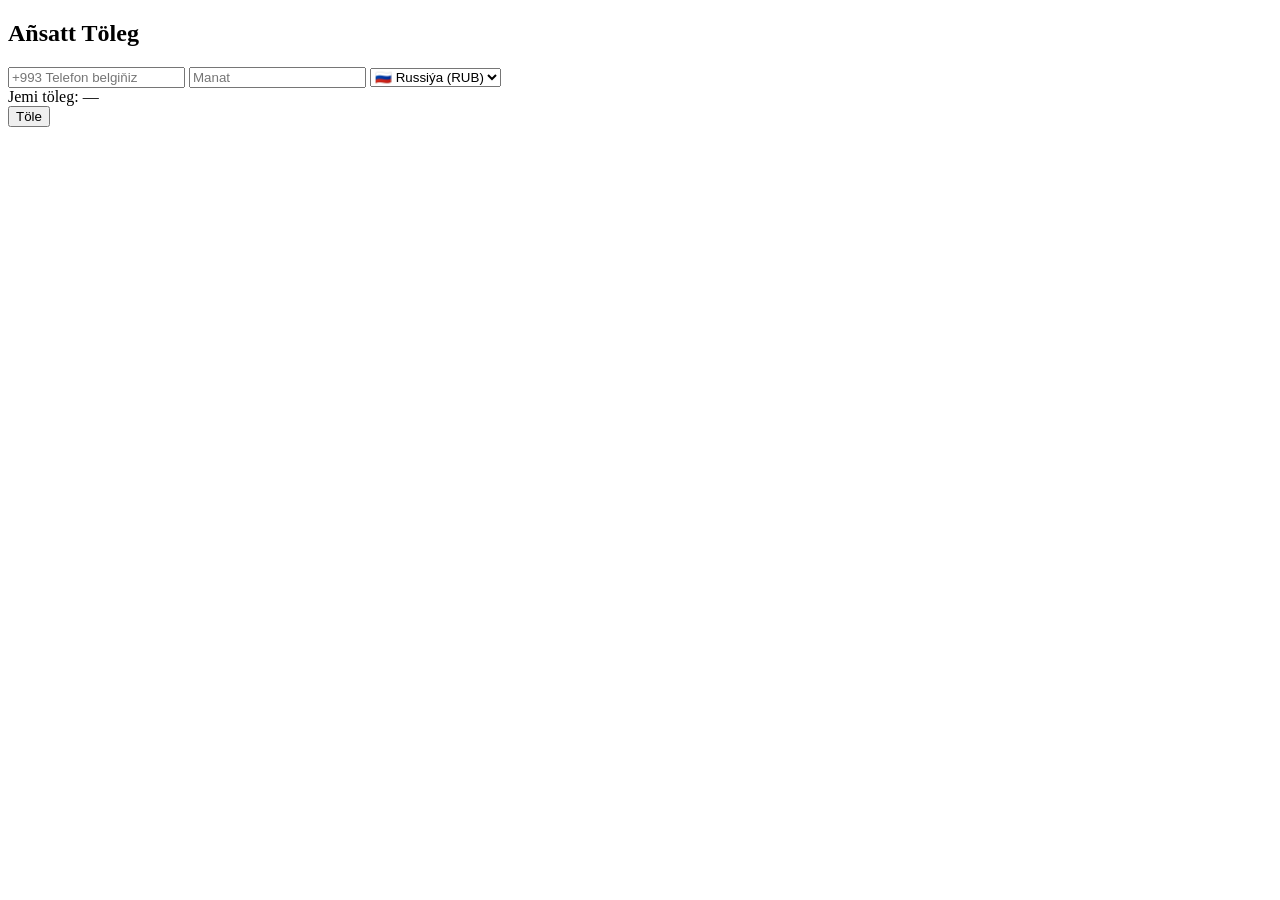
==== index.html @ 423696d1 "Update index.html Signed-off-by: ansatt.com <hojayewberdimyrat165@gmail.com>" ====
<!DOCTYPE html>
<html lang="tk">
<head>
<meta charset="UTF-8">
<title>Añsatt Töleg</title>
<meta name="viewport" content="width=device-width, initial-scale=1.0">
<link rel="stylesheet" href="stil.css">
</head>
<body>

<div class="card">
    <h2>Añsatt Töleg</h2>

    <input type="tel" id="phone" placeholder="+993 Telefon belgiňiz">
    <input type="number" id="amount" placeholder="Manat">

    <select id="country">
        <option value="ru">🇷🇺 Russiýa (RUB)</option>
        <option value="tr">🇹🇷 Türkiýe (TL)</option>
    </select>

    <div class="result" id="result">Jemi töleg: —</div>

    <button onclick="calculate()">Töle</button>
</div>

<script>
function calculate() {
    let manat = document.getElementById("amount").value;
    let country = document.getElementById("country").value;

    if (manat === "") {
        alert("Mukdary giriziň");
        return;
    }

    let rate;
    let currency;

    if (country === "ru") {
        rate = 3.2; // 1 manat = 3.2 RUB (örnek)
        currency = "₽";
    } else {
        rate = 1.8; // 1 manat = 1.8 TL (örnek)
        currency = "₺";
    }
<!DOCTYPE html>
<html lang="tk">
<head>
<meta charset="UTF-8">
<title>Aňsatt</title>
<link rel="stylesheet" href="stil.css">
</head>
<body>

<div class="card">
    <img src="logo.png" class="logo">

    <h1>Aňsatt</h1>

    <a href="telefon.html" class="btn">📱 Telefona Pul Iber</a>
    <a href="kart.html" class="btn">💳 Karta Pul Iber</a>
    <a href="wifi.html" class="btn">📶 Wi-Fi & Balans</a>
</div>

</body>
</html>

    let commission = 0.03; // %3 komisyon
    let total = manat * rate;
    let final = total + (total * commission);

    document.getElementById("result").innerText =
        "Jemi töleg: " + final.toFixed(2) + " " + currency;
}
</script>

</body>
</html>
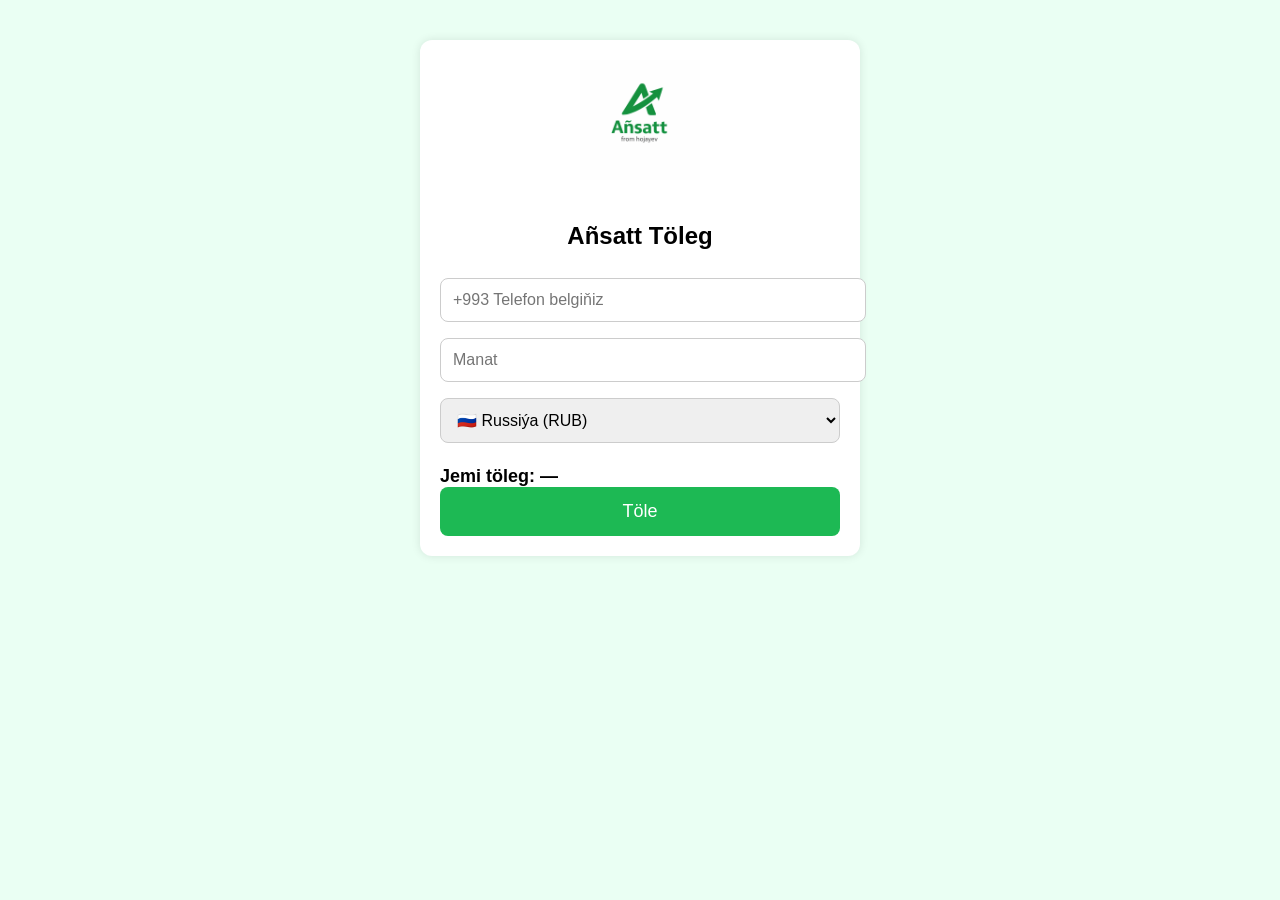
==== commit 37ea9cb3: "Update index.html Signed-off-by: ansatt.com <hojayewberdimyrat165@gmail.com>" ====
--- a/index.html
+++ b/index.html
@@ -1,77 +1,103 @@
 <!DOCTYPE html>
-<html lang="tk">
+<html lang="tr">
 <head>
 <meta charset="UTF-8">
 <title>Añsatt Töleg</title>
-<meta name="viewport" content="width=device-width, initial-scale=1.0">
-<link rel="stylesheet" href="stil.css">
+<style>
+body {
+  background:#eafff3;
+  font-family: Arial;
+  margin:0;
+}
+.box {
+  max-width:400px;
+  margin:40px auto;
+  background:white;
+  padding:20px;
+  border-radius:12px;
+  box-shadow:0 0 10px rgba(0,0,0,.1);
+}
+input, select {
+  width:100%;
+  padding:12px;
+  margin:8px 0;
+  border-radius:8px;
+  border:1px solid #ccc;
+  font-size:16px;
+}
+button {
+  width:100%;
+  padding:14px;
+  background:#1db954;
+  color:white;
+  border:none;
+  border-radius:8px;
+  font-size:18px;
+}
+.result {
+  margin-top:15px;
+  font-weight:bold;
+  font-size:18px;
+}
+</style>
 </head>
+
 <body>
+<div class="box">
+  <center>
+    <img src="logo.png" width="120"><br><br>
+    <h2>Añsatt Töleg</h2>
+  </center>
 
-<div class="card">
-    <h2>Añsatt Töleg</h2>
+  <input id="phone" placeholder="+993 Telefon belgiňiz">
+  <input id="manat" type="number" placeholder="Manat">
 
-    <input type="tel" id="phone" placeholder="+993 Telefon belgiňiz">
-    <input type="number" id="amount" placeholder="Manat">
+  <select id="country" onchange="hesapla()">
+    <option value="RU">🇷🇺 Russiýa (RUB)</option>
+    <option value="TR">🇹🇷 Türkiye (TL)</option>
+  </select>
 
-    <select id="country">
-        <option value="ru">🇷🇺 Russiýa (RUB)</option>
-        <option value="tr">🇹🇷 Türkiýe (TL)</option>
-    </select>
+  <div class="result" id="sonuc">Jemi töleg: —</div>
 
-    <div class="result" id="result">Jemi töleg: —</div>
-
-    <button onclick="calculate()">Töle</button>
+  <button onclick="ode()">Töle</button>
 </div>
 
 <script>
-function calculate() {
-    let manat = document.getElementById("amount").value;
-    let country = document.getElementById("country").value;
+// Sahte ama gerçekçi kur
+let rates = {
+  RUB: 5.3,   // 1 Manat = 5.3 RUB
+  TRY: 6.2    // 1 Manat = 6.2 TL
+};
 
-    if (manat === "") {
-        alert("Mukdary giriziň");
-        return;
-    }
+function hesapla(){
+  let manat = document.getElementById("manat").value;
+  let ulke = document.getElementById("country").value;
 
-    let rate;
-    let currency;
+  if(!manat) return;
 
-    if (country === "ru") {
-        rate = 3.2; // 1 manat = 3.2 RUB (örnek)
-        currency = "₽";
-    } else {
-        rate = 1.8; // 1 manat = 1.8 TL (örnek)
-        currency = "₺";
-    }
-<!DOCTYPE html>
-<html lang="tk">
-<head>
-<meta charset="UTF-8">
-<title>Aňsatt</title>
-<link rel="stylesheet" href="stil.css">
-</head>
-<body>
+  let kur = (ulke=="RU") ? rates.RUB : rates.TRY;
+  let toplam = manat * kur;
 
-<div class="card">
-    <img src="logo.png" class="logo">
+  // %3 komisyon
+  toplam = toplam * 1.03;
 
-    <h1>Aňsatt</h1>
+  let para = (ulke=="RU") ? "₽" : "₺";
 
-    <a href="telefon.html" class="btn">📱 Telefona Pul Iber</a>
-    <a href="kart.html" class="btn">💳 Karta Pul Iber</a>
-    <a href="wifi.html" class="btn">📶 Wi-Fi & Balans</a>
-</div>
+  document.getElementById("sonuc").innerHTML =
+    "Jemi töleg: " + toplam.toFixed(2) + " " + para;
+}
 
-</body>
-</html>
+function ode(){
+  let tel = document.getElementById("phone").value;
+  let manat = document.getElementById("manat").value;
 
-    let commission = 0.03; // %3 komisyon
-    let total = manat * rate;
-    let final = total + (total * commission);
+  if(tel=="" || manat==""){
+    alert("Telefon we manat gir!");
+    return;
+  }
 
-    document.getElementById("result").innerText =
-        "Jemi töleg: " + final.toFixed(2) + " " + currency;
+  // Tinkoff linkine yönlendir
+  window.location.href = "https://www.tinkoff.ru/pay/";
 }
 </script>
 
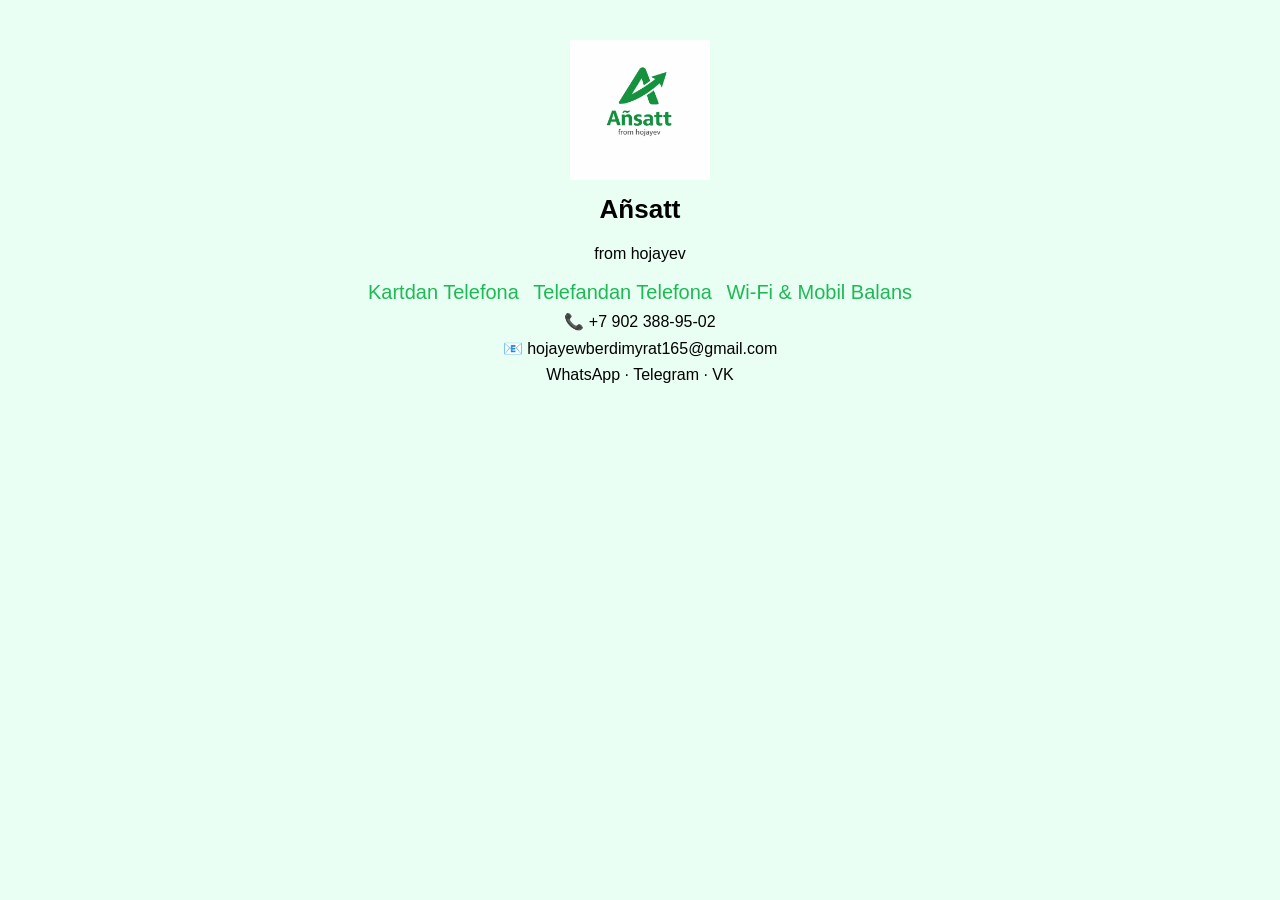
==== commit 7a26bad5: "Update index.html Signed-off-by: ansatt.com <hojayewberdimyrat165@gmail.com>" ====
--- a/index.html
+++ b/index.html
@@ -1,105 +1,62 @@
 <!DOCTYPE html>
 <html lang="tr">
 <head>
-<meta charset="UTF-8">
-<title>Añsatt Töleg</title>
-<style>
-body {
-  background:#eafff3;
-  font-family: Arial;
-  margin:0;
-}
-.box {
-  max-width:400px;
-  margin:40px auto;
-  background:white;
-  padding:20px;
-  border-radius:12px;
-  box-shadow:0 0 10px rgba(0,0,0,.1);
-}
-input, select {
-  width:100%;
-  padding:12px;
-  margin:8px 0;
-  border-radius:8px;
-  border:1px solid #ccc;
-  font-size:16px;
-}
-button {
-  width:100%;
-  padding:14px;
-  background:#1db954;
-  color:white;
-  border:none;
-  border-radius:8px;
-  font-size:18px;
-}
-.result {
-  margin-top:15px;
-  font-weight:bold;
-  font-size:18px;
-}
-</style>
+  <meta charset="UTF-8">
+  <title>Añsatt</title>
+  <style>
+    body {
+      background:#eafff3;
+      font-family: Arial;
+      margin:0;
+      text-align:center;
+    }
+    .logo-box{
+      margin-top:40px;
+    }
+    .logo-box img{
+      width:140px;
+    }
+    .logo-text{
+      font-size:26px;
+      font-weight:bold;
+      margin-top:10px;
+    }
+    .logo-sub{
+      margin-top: 20px;
+    }
+    .footer div{
+      margin:8px;
+    }
+    a {
+      text-decoration:none;
+      font-size:20px;
+      color:#1db954;
+      margin:5px;
+    }
+    a:hover {
+      color:#16b23d;
+    }
+  </style>
 </head>
 
 <body>
-<div class="box">
-  <center>
-    <img src="logo.png" width="120"><br><br>
-    <h2>Añsatt Töleg</h2>
-  </center>
+  <div class="logo-box">
+    <img src="logo.png">
+  </div>
+  <div class="logo-text">Añsatt</div>
+  <div class="logo-sub">from hojayev</div>
 
-  <input id="phone" placeholder="+993 Telefon belgiňiz">
-  <input id="manat" type="number" placeholder="Manat">
+  <div class="button-box">
+    <br>
+    <a href="kart.html">Kartdan Telefona</a>
+    <a href="telefon.html">Telefandan Telefona</a>
+    <a href="wifi.html">Wi-Fi & Mobil Balans</a>
+  </div>
 
-  <select id="country" onchange="hesapla()">
-    <option value="RU">🇷🇺 Russiýa (RUB)</option>
-    <option value="TR">🇹🇷 Türkiye (TL)</option>
-  </select>
-
-  <div class="result" id="sonuc">Jemi töleg: —</div>
-
-  <button onclick="ode()">Töle</button>
-</div>
-
-<script>
-// Sahte ama gerçekçi kur
-let rates = {
-  RUB: 5.3,   // 1 Manat = 5.3 RUB
-  TRY: 6.2    // 1 Manat = 6.2 TL
-};
-
-function hesapla(){
-  let manat = document.getElementById("manat").value;
-  let ulke = document.getElementById("country").value;
-
-  if(!manat) return;
-
-  let kur = (ulke=="RU") ? rates.RUB : rates.TRY;
-  let toplam = manat * kur;
-
-  // %3 komisyon
-  toplam = toplam * 1.03;
-
-  let para = (ulke=="RU") ? "₽" : "₺";
-
-  document.getElementById("sonuc").innerHTML =
-    "Jemi töleg: " + toplam.toFixed(2) + " " + para;
-}
-
-function ode(){
-  let tel = document.getElementById("phone").value;
-  let manat = document.getElementById("manat").value;
-
-  if(tel=="" || manat==""){
-    alert("Telefon we manat gir!");
-    return;
-  }
-
-  // Tinkoff linkine yönlendir
-  window.location.href = "https://www.tinkoff.ru/pay/";
-}
-</script>
-
+  <div class="footer">
+    <div>📞 +7 902 388-95-02</div>
+    <div>📧 hojayewberdimyrat165@gmail.com</div>
+    <div>WhatsApp · Telegram · VK</div>
+  </div>
 </body>
 </html>
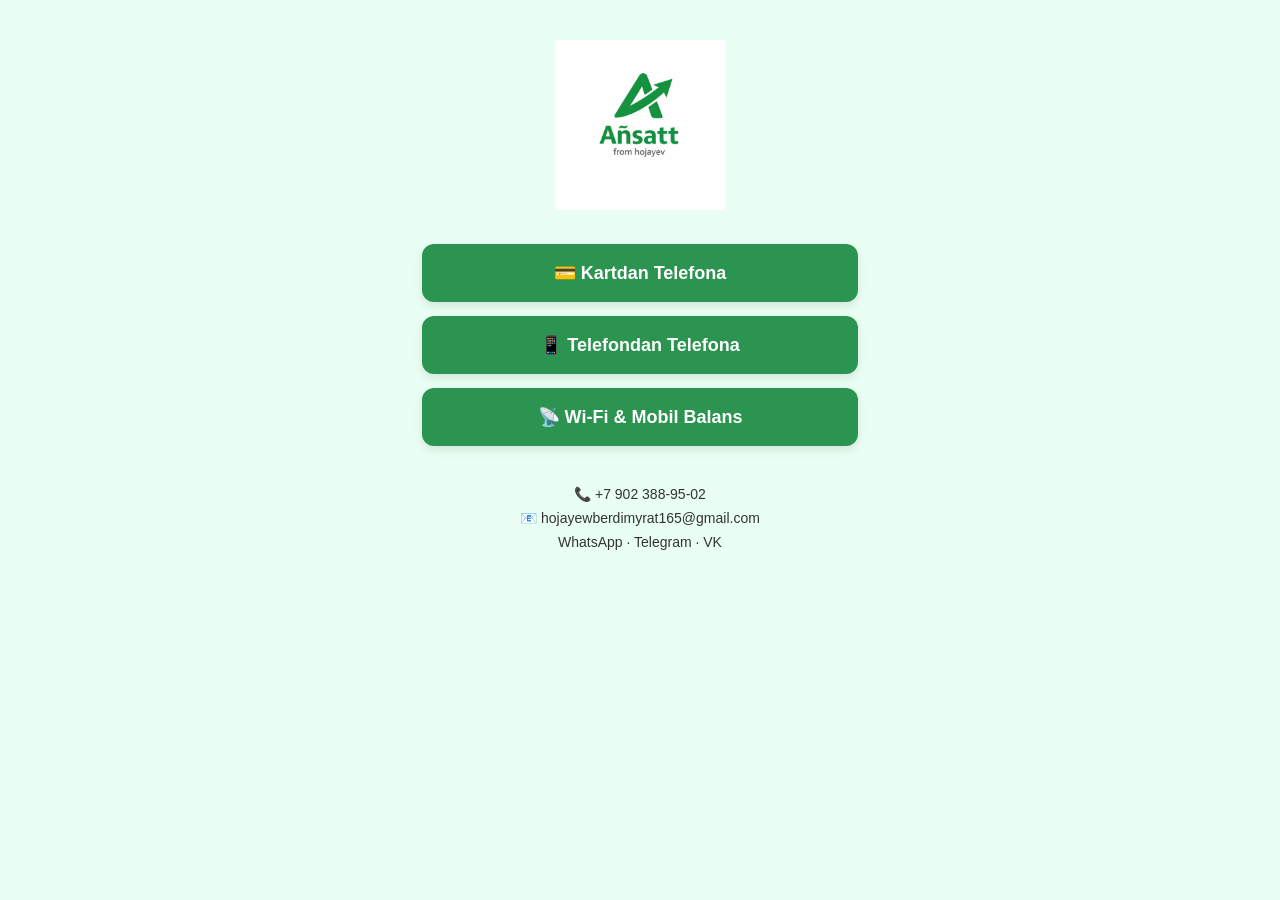
==== commit 8f033d2f: "Update index.html Signed-off-by: ansatt.com <hojayewberdimyrat165@gmail.com>" ====
--- a/index.html
+++ b/index.html
@@ -1,62 +1,89 @@
 <!DOCTYPE html>
 <html lang="tr">
 <head>
-  <meta charset="UTF-8">
-  <title>Añsatt</title>
-  <style>
-    body {
-      background:#eafff3;
-      font-family: Arial;
-      margin:0;
-      text-align:center;
+<meta charset="UTF-8">
+<title>Añsatt</title>
+<meta name="viewport" content="width=device-width, initial-scale=1.0">
+
+<style>
+  /* sayfa arka plan ve genel font */
+  body {
+    margin:0;
+    font-family: Arial, sans-serif;
+    background:#eafff3; /* çok hafif yeşil */
+    text-align:center;
+  }
+
+  /* logo kutusu */
+  .logo-box{
+    margin-top:40px;
+  }
+  .logo-box img{
+    width:170px; /* logo büyüklüğü */
+    max-width:80%;
+  }
+
+  /* butonları tutan alan */
+  .menu{
+    margin-top:30px;
+  }
+  .menu a{
+    display:block;
+    width:85%;
+    max-width:400px;
+    margin:14px auto;
+    padding:18px;
+    background:#2a9450; /* koyu yeşil */
+    color:white;
+    text-decoration:none;
+    font-size:18px;
+    font-weight:600;
+    border-radius:12px;
+    box-shadow:0 4px 10px rgba(0,0,0,0.1);
+  }
+  .menu a:hover{
+    background:#208444;
+  }
+
+  /* iletişim alanı */
+  .footer{
+    margin-top:40px;
+    font-size:14px;
+    color:#333;
+  }
+  .footer div{
+    margin:8px;
+  }
+
+  /* küçük ekranlarda ayar */
+  @media(max-width:400px){
+    .menu a{
+      font-size:16px;
+      padding:14px;
     }
-    .logo-box{
-      margin-top:40px;
-    }
-    .logo-box img{
-      width:140px;
-    }
-    .logo-text{
-      font-size:26px;
-      font-weight:bold;
-      margin-top:10px;
-    }
-    .logo-sub{
-      margin-top: 20px;
-    }
-    .footer div{
-      margin:8px;
-    }
-    a {
-      text-decoration:none;
-      font-size:20px;
-      color:#1db954;
-      margin:5px;
-    }
-    a:hover {
-      color:#16b23d;
-    }
-  </style>
+  }
+</style>
 </head>
 
 <body>
+
   <div class="logo-box">
-    <img src="logo.png">
+    <!-- logo.png dosyan olmalı repository'de -->
+    <img src="logo.png" alt="Añsatt Logo">
   </div>
-  <div class="logo-text">Añsatt</div>
-  <div class="logo-sub">from hojayev</div>
 
-  <div class="button-box">
-    <br>
-    <a href="kart.html">Kartdan Telefona</a>
-    <a href="telefon.html">Telefandan Telefona</a>
-    <a href="wifi.html">Wi-Fi & Mobil Balans</a>
+  <div class="menu">
+    <!-- Buradaki href'leri kendi ödeme sayfalarına yönlendirebilirsin -->
+    <a href="kart.html">💳 Kartdan Telefona</a>
+    <a href="telefon.html">📱 Telefondan Telefona</a>
+    <a href="wifi.html">📡 Wi‑Fi & Mobil Balans</a>
   </div>
 
   <div class="footer">
-    <div>📞 +7 902 388-95-02</div>
+    <div>📞 +7 902 388‑95‑02</div>
     <div>📧 hojayewberdimyrat165@gmail.com</div>
     <div>WhatsApp · Telegram · VK</div>
   </div>
+
 </body>
 </html>
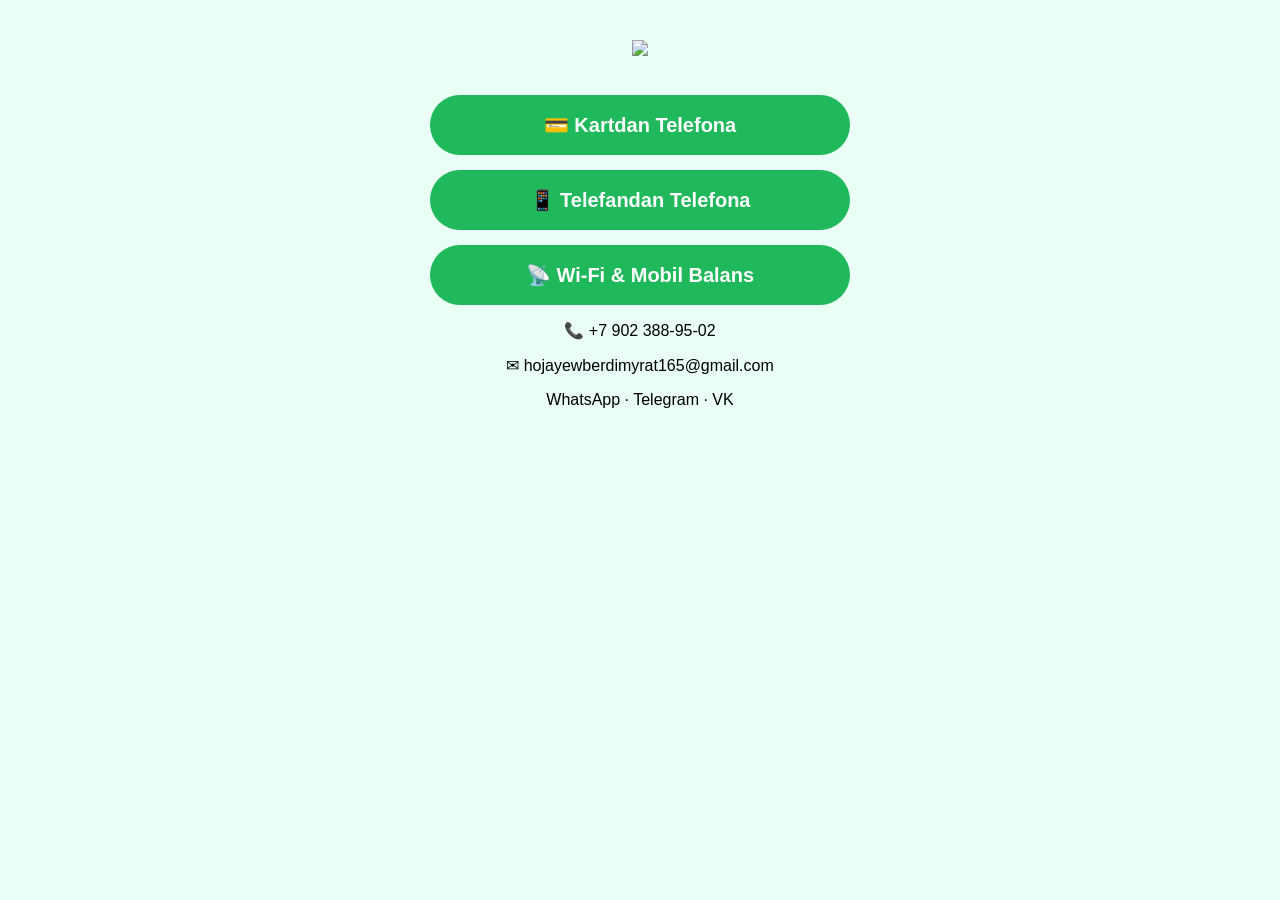
==== commit d970304c: "Update index.html Signed-off-by: ansatt.com <hojayewberdimyrat165@gmail.com>" ====
--- a/index.html
+++ b/index.html
@@ -4,86 +4,119 @@
 <meta charset="UTF-8">
 <title>Añsatt</title>
 <meta name="viewport" content="width=device-width, initial-scale=1.0">
+<style>
+body {
+  margin:0;
+  font-family: Arial, sans-serif;
+  background:#e9fff5;
+}
 
-<style>
-  /* sayfa arka plan ve genel font */
-  body {
-    margin:0;
-    font-family: Arial, sans-serif;
-    background:#eafff3; /* çok hafif yeşil */
-    text-align:center;
-  }
+.container {
+  max-width:420px;
+  margin:auto;
+  padding:20px;
+  text-align:center;
+}
 
-  /* logo kutusu */
-  .logo-box{
-    margin-top:40px;
-  }
-  .logo-box img{
-    width:170px; /* logo büyüklüğü */
-    max-width:80%;
-  }
+.logo {
+  width:140px;
+  margin:20px auto;
+}
 
-  /* butonları tutan alan */
-  .menu{
-    margin-top:30px;
-  }
-  .menu a{
-    display:block;
-    width:85%;
-    max-width:400px;
-    margin:14px auto;
-    padding:18px;
-    background:#2a9450; /* koyu yeşil */
-    color:white;
-    text-decoration:none;
-    font-size:18px;
-    font-weight:600;
-    border-radius:12px;
-    box-shadow:0 4px 10px rgba(0,0,0,0.1);
-  }
-  .menu a:hover{
-    background:#208444;
-  }
+.btn {
+  display:block;
+  background:#1fb85a;
+  color:white;
+  padding:18px;
+  margin:15px 0;
+  border-radius:40px;
+  font-size:20px;
+  text-decoration:none;
+  font-weight:bold;
+}
 
-  /* iletişim alanı */
-  .footer{
-    margin-top:40px;
-    font-size:14px;
-    color:#333;
-  }
-  .footer div{
-    margin:8px;
-  }
+.card {
+  background:white;
+  border-radius:20px;
+  padding:20px;
+  box-shadow:0 0 15px rgba(0,0,0,0.1);
+}
 
-  /* küçük ekranlarda ayar */
-  @media(max-width:400px){
-    .menu a{
-      font-size:16px;
-      padding:14px;
-    }
-  }
+input, select {
+  width:100%;
+  padding:14px;
+  margin:10px 0;
+  border-radius:10px;
+  border:1px solid #ccc;
+  font-size:16px;
+}
+
+.paybtn {
+  background:#1fb85a;
+  color:white;
+  padding:15px;
+  border:none;
+  width:100%;
+  border-radius:30px;
+  font-size:18px;
+}
 </style>
 </head>
 
 <body>
 
-  <div class="logo-box">
-    <!-- logo.png dosyan olmalı repository'de -->
-    <img src="logo.png" alt="Añsatt Logo">
+<div class="container" id="home">
+  <img src="https://i.imgur.com/8fKQw6S.png" class="logo">
+  <a class="btn" onclick="openPay()">💳 Kartdan Telefona</a>
+  <a class="btn" onclick="openPay()">📱 Telefandan Telefona</a>
+  <a class="btn" onclick="openPay()">📡 Wi-Fi & Mobil Balans</a>
+
+  <p>📞 +7 902 388-95-02</p>
+  <p>✉ hojayewberdimyrat165@gmail.com</p>
+  <p>WhatsApp · Telegram · VK</p>
+</div>
+
+<div class="container" id="pay" style="display:none;">
+  <div class="card">
+    <img src="https://i.imgur.com/8fKQw6S.png" class="logo" style="width:80px">
+    <h2>Añsatt Töleg</h2>
+
+    <input type="text" placeholder="+993 Telefon belgiňiz">
+    <input id="amount" type="number" placeholder="Manat" oninput="calc()">
+
+    <select>
+      <option>🇷🇺 Russiýa (RUB)</option>
+    </select>
+
+    <h3 id="total">Jemi töleg: —</h3>
+
+    <button class="paybtn" onclick="pay()">Töle</button>
   </div>
+</div>
 
-  <div class="menu">
-    <!-- Buradaki href'leri kendi ödeme sayfalarına yönlendirebilirsin -->
-    <a href="kart.html">💳 Kartdan Telefona</a>
-    <a href="telefon.html">📱 Telefondan Telefona</a>
-    <a href="wifi.html">📡 Wi‑Fi & Mobil Balans</a>
-  </div>
+<script>
+function openPay(){
+  document.getElementById("home").style.display="none";
+  document.getElementById("pay").style.display="block";
+}
 
-  <div class="footer">
-    <div>📞 +7 902 388‑95‑02</div>
-    <div>📧 hojayewberdimyrat165@gmail.com</div>
-    <div>WhatsApp · Telegram · VK</div>
-  </div>
+function calc(){
+  let manat = document.getElementById("amount").value;
+  if(manat>0){
+    let rub = manat * 4.6; // örnek kur
+    document.getElementById("total").innerText = "Jemi töleg: " + rub.toFixed(2) + " RUB";
+  }
+}
+
+function pay(){
+  let manat = document.getElementById("amount").value;
+  if(manat<=0){ alert("Tutar gir"); return; }
+
+  let rub = Math.round(manat * 4.6);
+  let link = "https://www.tinkoff.ru/payments/phone?phone=+79964917041&amount=" + rub;
+  window.location.href = link;
+}
+</script>
 
 </body>
 </html>
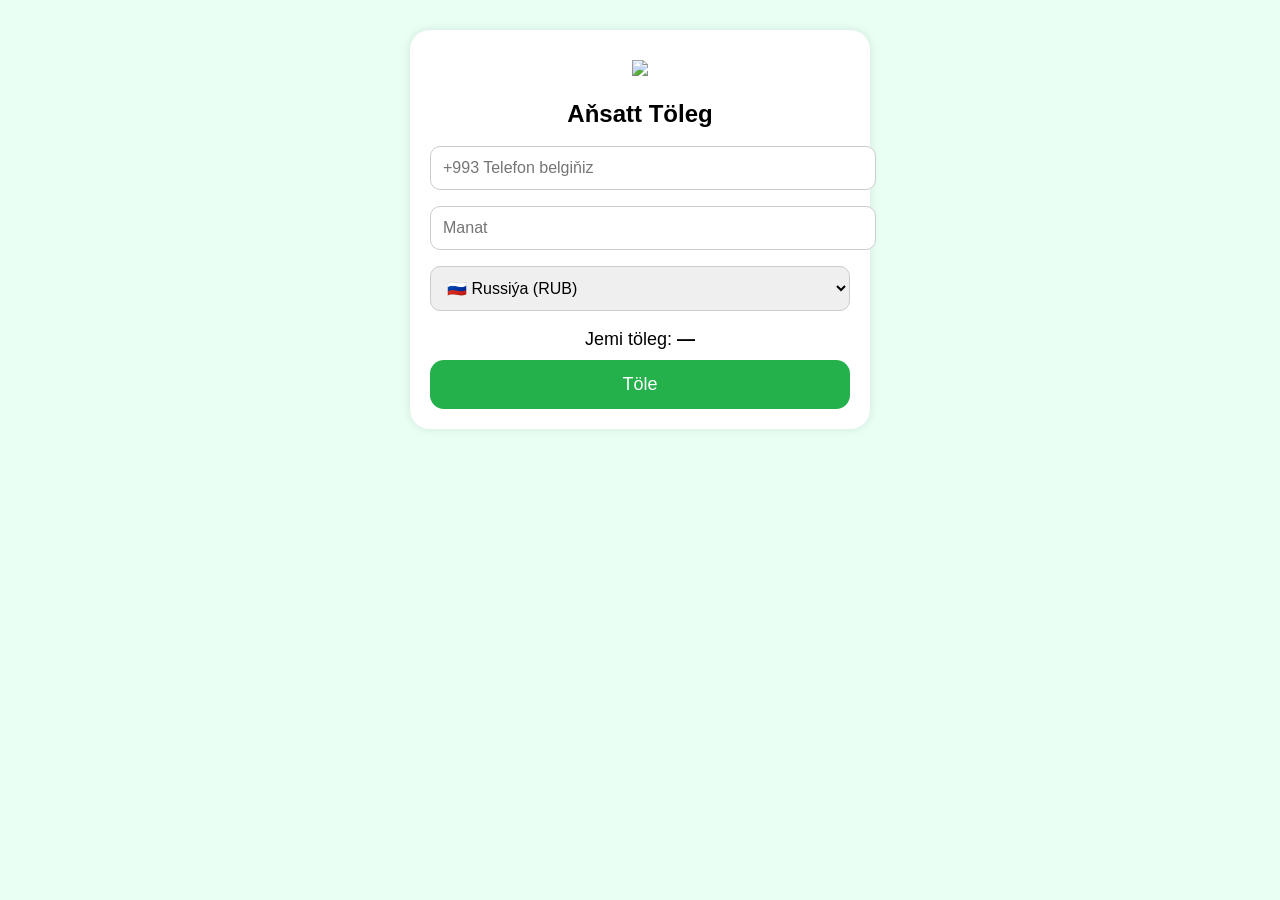
==== commit 1f541da5: "Update index.html Signed-off-by: ansatt.com <hojayewberdimyrat165@gmail.com>" ====
--- a/index.html
+++ b/index.html
@@ -2,119 +2,140 @@
 <html lang="tr">
 <head>
 <meta charset="UTF-8">
-<title>Añsatt</title>
-<meta name="viewport" content="width=device-width, initial-scale=1.0">
+<title>Aňsatt Töleg</title>
+<meta name="viewport" content="width=device-width, initial-scale=1">
 <style>
-body {
+body{
   margin:0;
-  font-family: Arial, sans-serif;
-  background:#e9fff5;
+  font-family:Arial,sans-serif;
+  background:#e9fff4;
 }
-
-.container {
+.container{
   max-width:420px;
-  margin:auto;
+  margin:30px auto;
+  background:#fff;
   padding:20px;
+  border-radius:20px;
+  box-shadow:0 0 10px rgba(0,0,0,.1);
   text-align:center;
 }
-
-.logo {
-  width:140px;
-  margin:20px auto;
+.logo{
+  width:90px;
+  margin:10px auto;
 }
-
-.btn {
-  display:block;
-  background:#1fb85a;
-  color:white;
-  padding:18px;
-  margin:15px 0;
-  border-radius:40px;
-  font-size:20px;
-  text-decoration:none;
-  font-weight:bold;
-}
-
-.card {
-  background:white;
-  border-radius:20px;
-  padding:20px;
-  box-shadow:0 0 15px rgba(0,0,0,0.1);
-}
-
-input, select {
+h2{margin:10px 0;}
+input,select{
   width:100%;
-  padding:14px;
-  margin:10px 0;
+  padding:12px;
+  margin:8px 0;
   border-radius:10px;
   border:1px solid #ccc;
   font-size:16px;
 }
-
-.paybtn {
-  background:#1fb85a;
-  color:white;
-  padding:15px;
+.total{
+  font-size:18px;
+  margin:10px 0;
+}
+.btn{
+  background:#24b14c;
+  color:#fff;
+  padding:14px;
   border:none;
   width:100%;
-  border-radius:30px;
+  border-radius:14px;
   font-size:18px;
+  cursor:pointer;
+}
+.hidden{display:none;}
+.bank-btn{
+  margin:8px 0;
+  background:#0d8c42;
+  color:white;
+  padding:12px;
+  border-radius:12px;
+  text-decoration:none;
+  display:block;
+}
+.back{
+  margin-top:10px;
+  color:#24b14c;
+  cursor:pointer;
 }
 </style>
 </head>
 
 <body>
 
-<div class="container" id="home">
-  <img src="https://i.imgur.com/8fKQw6S.png" class="logo">
-  <a class="btn" onclick="openPay()">💳 Kartdan Telefona</a>
-  <a class="btn" onclick="openPay()">📱 Telefandan Telefona</a>
-  <a class="btn" onclick="openPay()">📡 Wi-Fi & Mobil Balans</a>
+<div class="container" id="step1">
+  <img src="https://raw.githubusercontent.com/hojayewberdimyrat165-afk/ansatt.com/main/logo.png" class="logo">
+  <h2>Aňsatt Töleg</h2>
 
-  <p>📞 +7 902 388-95-02</p>
-  <p>✉ hojayewberdimyrat165@gmail.com</p>
-  <p>WhatsApp · Telegram · VK</p>
+  <input type="tel" id="phone" placeholder="+993 Telefon belgiňiz">
+  <input type="number" id="amount" placeholder="Manat" oninput="calc()">
+
+  <select id="country" onchange="calc()">
+    <option value="ru">🇷🇺 Russiýa (RUB)</option>
+    <option value="tr">🇹🇷 Türkiýe (TL)</option>
+  </select>
+
+  <div class="total">Jemi töleg: <b id="total">—</b></div>
+  <button class="btn" onclick="next()">Töle</button>
 </div>
 
-<div class="container" id="pay" style="display:none;">
-  <div class="card">
-    <img src="https://i.imgur.com/8fKQw6S.png" class="logo" style="width:80px">
-    <h2>Añsatt Töleg</h2>
+<div class="container hidden" id="step2">
+  <h2>Banka saýlaň</h2>
 
-    <input type="text" placeholder="+993 Telefon belgiňiz">
-    <input id="amount" type="number" placeholder="Manat" oninput="calc()">
+  <div id="ruBanks">
+    <a class="bank-btn" href="https://www.tinkoff.ru" target="_blank">Tinkoff</a>
+    <a class="bank-btn" href="https://www.sberbank.ru" target="_blank">Sber</a>
+    <a class="bank-btn" href="https://sbp.nspk.ru" target="_blank">SBP</a>
+  </div>
 
-    <select>
-      <option>🇷🇺 Russiýa (RUB)</option>
-    </select>
+  <div id="trBanks" class="hidden">
+    <a class="bank-btn" href="iban.html">IBAN</a>
+    <a class="bank-btn" href="papara.html">Papara</a>
+  </div>
 
-    <h3 id="total">Jemi töleg: —</h3>
-
-    <button class="paybtn" onclick="pay()">Töle</button>
-  </div>
+  <div class="back" onclick="back()">← Yza</div>
 </div>
 
 <script>
-function openPay(){
-  document.getElementById("home").style.display="none";
-  document.getElementById("pay").style.display="block";
+const rateRUB = 4.5;   // 1 manat → rub
+const rateTL  = 0.9;   // 1 manat → tl
+const commission = 0.03;
+
+function calc(){
+  let m = document.getElementById("amount").value;
+  let c = document.getElementById("country").value;
+  if(!m){ document.getElementById("total").innerText="—"; return; }
+
+  let res = c==="ru" ? m*rateRUB : m*rateTL;
+  res = res + (res*commission);
+
+  document.getElementById("total").innerText =
+    res.toFixed(2) + (c==="ru"?" RUB":" TL");
 }
 
-function calc(){
-  let manat = document.getElementById("amount").value;
-  if(manat>0){
-    let rub = manat * 4.6; // örnek kur
-    document.getElementById("total").innerText = "Jemi töleg: " + rub.toFixed(2) + " RUB";
+function next(){
+  let m=document.getElementById("amount").value;
+  if(!m){ alert("Manat giriz"); return; }
+
+  document.getElementById("step1").classList.add("hidden");
+  document.getElementById("step2").classList.remove("hidden");
+
+  let c=document.getElementById("country").value;
+  if(c==="ru"){
+    document.getElementById("ruBanks").classList.remove("hidden");
+    document.getElementById("trBanks").classList.add("hidden");
+  }else{
+    document.getElementById("trBanks").classList.remove("hidden");
+    document.getElementById("ruBanks").classList.add("hidden");
   }
 }
 
-function pay(){
-  let manat = document.getElementById("amount").value;
-  if(manat<=0){ alert("Tutar gir"); return; }
-
-  let rub = Math.round(manat * 4.6);
-  let link = "https://www.tinkoff.ru/payments/phone?phone=+79964917041&amount=" + rub;
-  window.location.href = link;
+function back(){
+  document.getElementById("step2").classList.add("hidden");
+  document.getElementById("step1").classList.remove("hidden");
 }
 </script>
 
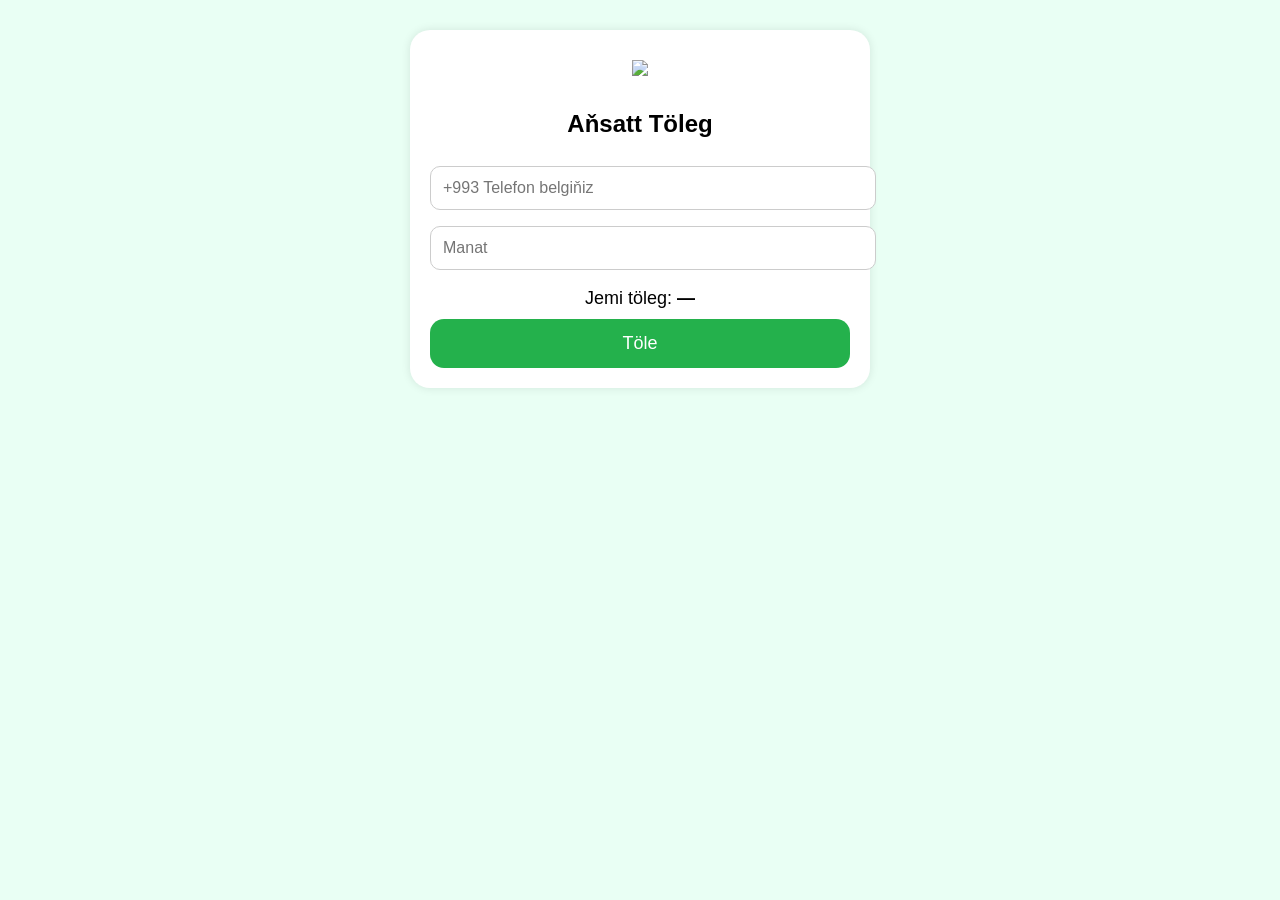
==== commit e60e0d21: "Update index.html Signed-off-by: ansatt.com <hojayewberdimyrat165@gmail.com>" ====
--- a/index.html
+++ b/index.html
@@ -5,137 +5,79 @@
 <title>Aňsatt Töleg</title>
 <meta name="viewport" content="width=device-width, initial-scale=1">
 <style>
-body{
-  margin:0;
-  font-family:Arial,sans-serif;
-  background:#e9fff4;
-}
-.container{
-  max-width:420px;
-  margin:30px auto;
-  background:#fff;
-  padding:20px;
-  border-radius:20px;
-  box-shadow:0 0 10px rgba(0,0,0,.1);
-  text-align:center;
-}
-.logo{
-  width:90px;
-  margin:10px auto;
-}
-h2{margin:10px 0;}
-input,select{
-  width:100%;
-  padding:12px;
-  margin:8px 0;
-  border-radius:10px;
-  border:1px solid #ccc;
-  font-size:16px;
-}
-.total{
-  font-size:18px;
-  margin:10px 0;
-}
-.btn{
-  background:#24b14c;
-  color:#fff;
-  padding:14px;
-  border:none;
-  width:100%;
-  border-radius:14px;
-  font-size:18px;
-  cursor:pointer;
-}
-.hidden{display:none;}
-.bank-btn{
-  margin:8px 0;
-  background:#0d8c42;
-  color:white;
-  padding:12px;
-  border-radius:12px;
-  text-decoration:none;
-  display:block;
-}
-.back{
-  margin-top:10px;
-  color:#24b14c;
-  cursor:pointer;
-}
+body{margin:0;font-family:Arial;background:#e9fff4}
+.box{max-width:420px;margin:30px auto;background:#fff;padding:20px;border-radius:20px;box-shadow:0 0 10px rgba(0,0,0,.1);text-align:center}
+.logo{width:90px;margin:10px auto}
+input,select{width:100%;padding:12px;margin:8px 0;border-radius:10px;border:1px solid #ccc;font-size:16px}
+.total{font-size:18px;margin:10px}
+.btn{background:#24b14c;color:#fff;padding:14px;border:none;width:100%;border-radius:14px;font-size:18px}
+.bank{display:block;margin:8px 0;background:#0d8c42;color:white;padding:12px;border-radius:12px;text-decoration:none}
+.hidden{display:none}
 </style>
 </head>
 
 <body>
 
-<div class="container" id="step1">
+<div class="box" id="step1">
   <img src="https://raw.githubusercontent.com/hojayewberdimyrat165-afk/ansatt.com/main/logo.png" class="logo">
   <h2>Aňsatt Töleg</h2>
 
-  <input type="tel" id="phone" placeholder="+993 Telefon belgiňiz">
+  <input type="tel" placeholder="+993 Telefon belgiňiz">
   <input type="number" id="amount" placeholder="Manat" oninput="calc()">
-
-  <select id="country" onchange="calc()">
-    <option value="ru">🇷🇺 Russiýa (RUB)</option>
-    <option value="tr">🇹🇷 Türkiýe (TL)</option>
-  </select>
 
   <div class="total">Jemi töleg: <b id="total">—</b></div>
   <button class="btn" onclick="next()">Töle</button>
 </div>
 
-<div class="container hidden" id="step2">
+<div class="box hidden" id="step2">
   <h2>Banka saýlaň</h2>
 
-  <div id="ruBanks">
-    <a class="bank-btn" href="https://www.tinkoff.ru" target="_blank">Tinkoff</a>
-    <a class="bank-btn" href="https://www.sberbank.ru" target="_blank">Sber</a>
-    <a class="bank-btn" href="https://sbp.nspk.ru" target="_blank">SBP</a>
-  </div>
+  <a class="bank" onclick="pay('tinkoff')">Tinkoff</a>
+  <a class="bank" onclick="pay('sber')">Sberbank</a>
+  <a class="bank" onclick="pay('sbp')">SBP (Hızlı)</a>
 
-  <div id="trBanks" class="hidden">
-    <a class="bank-btn" href="iban.html">IBAN</a>
-    <a class="bank-btn" href="papara.html">Papara</a>
-  </div>
-
-  <div class="back" onclick="back()">← Yza</div>
+  <div style="margin-top:10px;color:#24b14c;cursor:pointer" onclick="back()">← Yza</div>
 </div>
 
 <script>
-const rateRUB = 4.5;   // 1 manat → rub
-const rateTL  = 0.9;   // 1 manat → tl
+const rate = 4.5; // 1 manat = 4.5 RUB
 const commission = 0.03;
+let lastRub = 0;
 
 function calc(){
   let m = document.getElementById("amount").value;
-  let c = document.getElementById("country").value;
-  if(!m){ document.getElementById("total").innerText="—"; return; }
-
-  let res = c==="ru" ? m*rateRUB : m*rateTL;
-  res = res + (res*commission);
-
-  document.getElementById("total").innerText =
-    res.toFixed(2) + (c==="ru"?" RUB":" TL");
+  if(!m){ total.innerText="—"; return;}
+  let rub = m*rate;
+  rub = rub + rub*commission;
+  lastRub = Math.round(rub);
+  total.innerText = lastRub + " RUB";
 }
 
 function next(){
   let m=document.getElementById("amount").value;
-  if(!m){ alert("Manat giriz"); return; }
-
-  document.getElementById("step1").classList.add("hidden");
-  document.getElementById("step2").classList.remove("hidden");
-
-  let c=document.getElementById("country").value;
-  if(c==="ru"){
-    document.getElementById("ruBanks").classList.remove("hidden");
-    document.getElementById("trBanks").classList.add("hidden");
-  }else{
-    document.getElementById("trBanks").classList.remove("hidden");
-    document.getElementById("ruBanks").classList.add("hidden");
-  }
+  if(!m){ alert("Manat giriz"); return;}
+  step1.classList.add("hidden");
+  step2.classList.remove("hidden");
 }
 
 function back(){
-  document.getElementById("step2").classList.add("hidden");
-  document.getElementById("step1").classList.remove("hidden");
+  step2.classList.add("hidden");
+  step1.classList.remove("hidden");
+}
+
+function pay(bank){
+  let phone="+79964917041";
+  let link="";
+  if(bank==="tinkoff"){
+    link="https://www.tinkoff.ru/payments/phone?phone="+phone+"&amount="+lastRub;
+  }
+  if(bank==="sber"){
+    link="https://online.sberbank.ru/CSAFront/payOrder.do?phone="+phone+"&amount="+lastRub;
+  }
+  if(bank==="sbp"){
+    link="https://sbp.nspk.ru/pay?phone="+phone+"&amount="+lastRub;
+  }
+  window.location.href = link;
 }
 </script>
 
